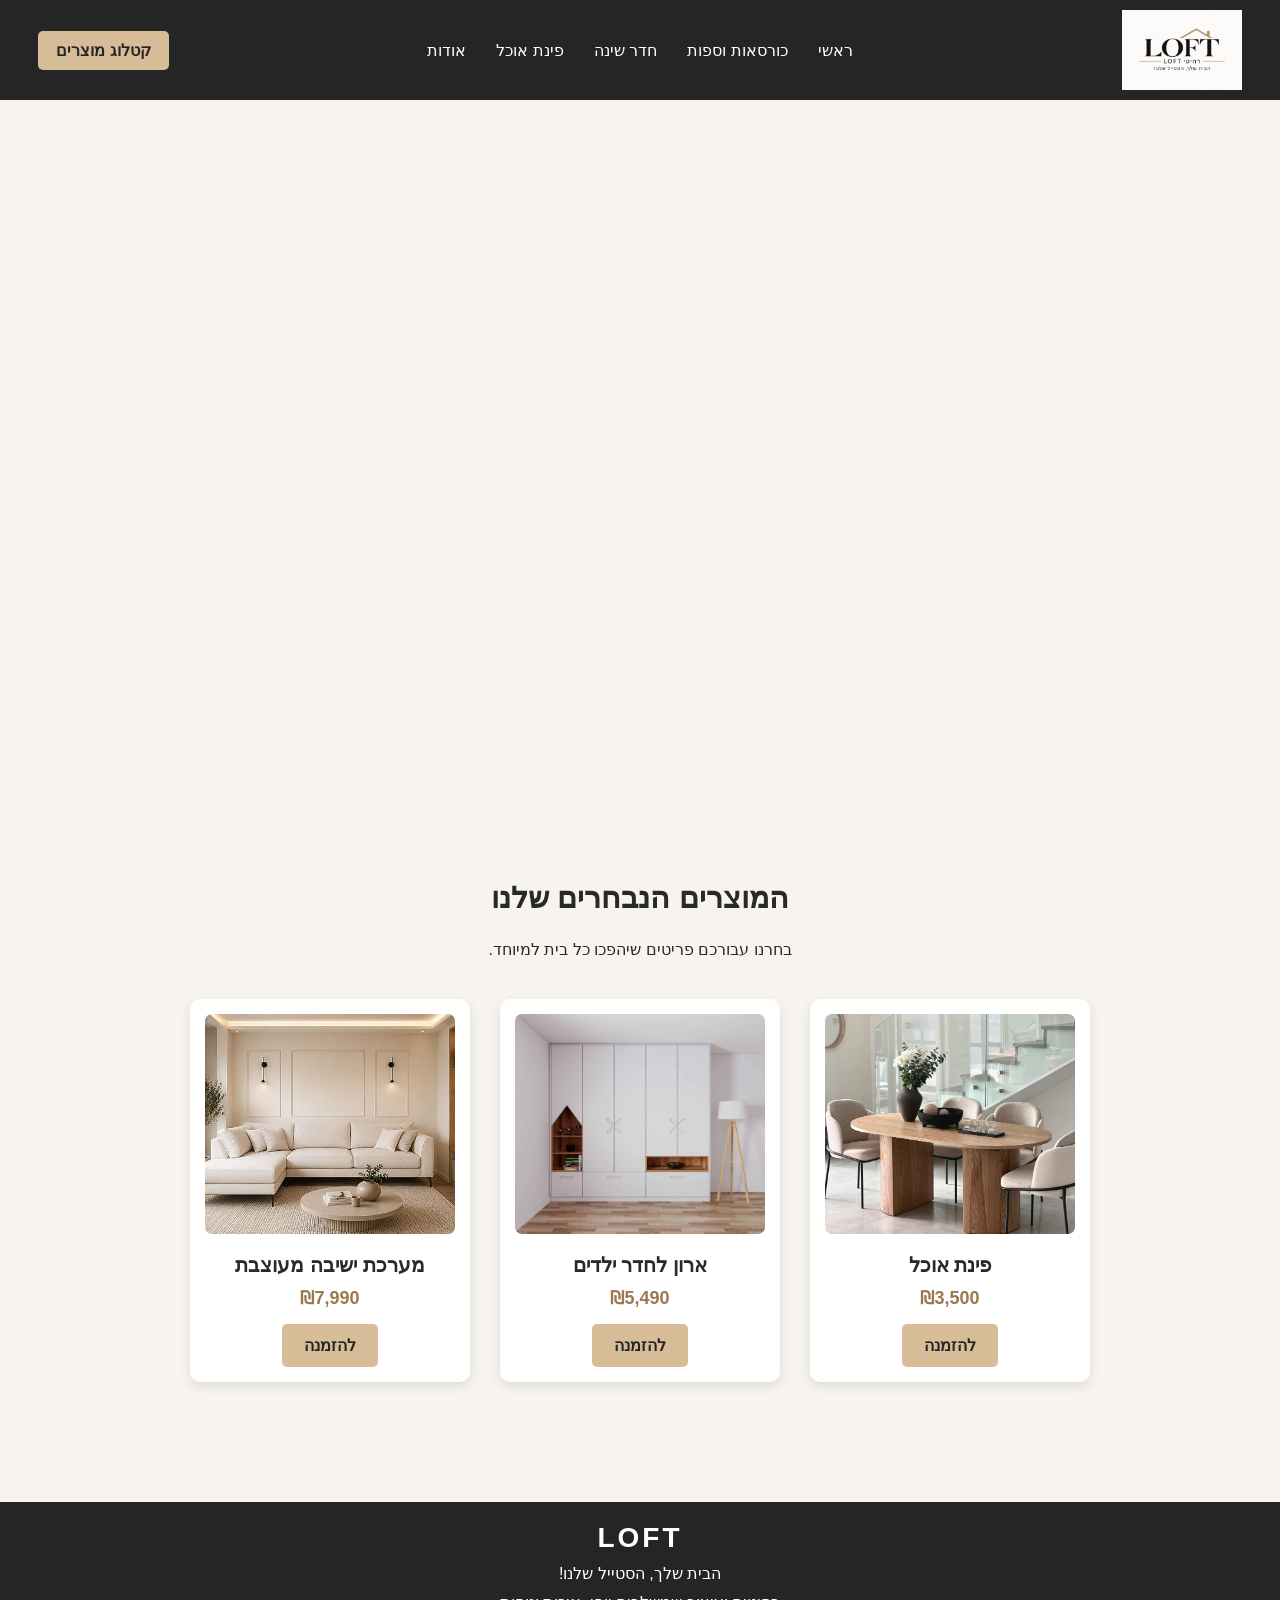
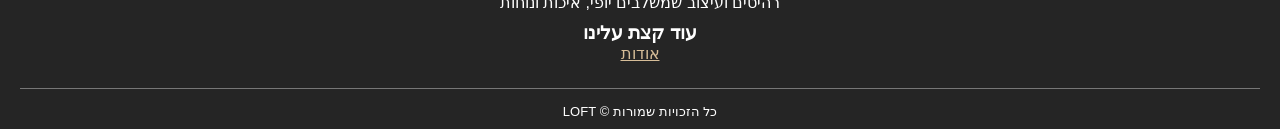
==== index.html @ 200b97a7 "Initial LOFT website" ====
<!DOCTYPE html>
<html lang="he" dir="rtl">
<head>
    <meta charset="UTF-8">
    <meta name="viewport" content="width=device-width, initial-scale=1.0">
    <title>LOFT - רהיטים ועיצוב הבית</title>
    <link rel="stylesheet" href="css/style.css">
    <link rel="icon" type="image/x-icon" href="favicon.ico">
</head>

<body>

    <header>
    <a href="index.html" class="logo">
    <img src="assets/files/images/LOGO.png" alt="LOFT">
<a href="assets/files/catalog/loft-catalog.pdf"
   target="_blank"
   class="catalog-header-button">
    קטלוג מוצרים
</a>
    
    </a>

        <nav>
            <ul>
                <li><a href="index.html">ראשי</a></li>
                <li><a href="pages/Armchairs-Sofas.html">כורסאות וספות</a></li>                  <li><a href="pages/bedroom.html">חדר שינה</a></li>
                <li><a href="pages/dining.html">פינת אוכל</a></li>
                <li><a href="pages/about.html">אודות</a></li>
            </ul>
        </nav>

    </header>

    <main>


<section class="hero">
    <video autoplay muted loop playsinline class="hero-video">
<source src="assets\media\LOFT_sale.mp4" type="video/mp4">
    </video>
    
</section>


</section>


        <section class="featured">
        <h2>המוצרים הנבחרים שלנו</h2>
        <p>בחרנו עבורכם פריטים שיהפכו כל בית למיוחד.</p>
        <div class="products-container">

    <div class="product-card">
<img src="assets/files/images/Dining Area.jpeg" alt="פינת אוכל">
        <h3>פינת אוכל </h3>
        <p>₪3,500</p>
        <a href="pages/order.html" class="order-button">להזמנה</a>
    </div>

    <div class="product-card">
<img src="assets/files/images/Children's wardrobe.jpg" alt="ארון">
        <h3> ארון לחדר ילדים</h3>
        <p>₪5,490</p>
        <a href="pages/order.html" class="order-button">להזמנה</a>
    </div>

    <div class="product-card">
<img src="assets/files/images/sofa.jpg" alt="ספה">
        <h3>מערכת ישיבה מעוצבת</h3>
        <p>₪7,990</p>
        <a href="pages/order.html" class="order-button">להזמנה</a>
    </div>

    </div>
       
    </main>


       
<footer>
    <div class="footer-content">
        <h3>LOFT</h3>
        <p>הבית שלך, הסטייל שלנו!</p>
        <p>רהיטים ועיצוב שמשלבים יופי, איכות ונוחות</p>
    </div>
<div class="footer-about">
    <h3>עוד קצת עלינו</h3>
    <a href="pages/about.html">אודות</a>
</div>

    <div class="footer-bottom">
        <p>כל הזכויות שמורות © LOFT</p>
    </div>
    
</footer>




</body>
</html>
---- css/style.css ----
/* הגדרות כלליות */
* {
    margin: 0;
    padding: 0;
    box-sizing: border-box;
}

body {
    font-family: Arial, sans-serif;
    background-color: #f7f4ef;
    color: #292929;
    direction: rtl;
    min-height: 100vh;
    display: flex;
    flex-direction: column;
}

/* Header */
header {
    background-color: #252525;
    color: white;
    display: flex;
    justify-content: space-between;
    align-items: center;
    padding: 10px 3%;
    direction: rtl;
    position: sticky;
    top: 0;
    z-index: 1000;
}



/* לוגו */
.logo {
    display: flex;
    flex-direction: column;
    align-items: center;
    text-decoration: none;
    
}

.logo span {
    font-size: 11px;
    color: #d6bd98;
    margin-top: 3px;
}
.logo img {
    width: 120px;
    height: auto;
    object-fit: contain;
    display: block;
}


/* תפריט ניווט */
nav ul {
    display: flex;
    list-style: none;
    gap: 30px;
    flex-direction: row;
}

nav a {
    color: white;
    text-decoration: none;
    font-size: 16px;
}

nav a:hover {
    color: #d6bd98;
}

/* כפתור הזמנה */
.order-button {
    background-color: #d6bd98;
    color: #252525;
    text-decoration: none;
    padding: 12px 22px;
    border-radius: 5px;
    font-weight: bold;
}
header nav {
    position: absolute;
    left: 50%;
    transform: translateX(-50%);
}

header .logo {
    margin-right: 0;
}
header .order-button {
    margin-left: 0;
}
/* אזור פתיחה */


.hero {
    position: relative;
    width: 100%;
    aspect-ratio: 16 / 9;
    overflow: hidden;
}

.hero-video {
    position: absolute;
    width: 100%;
    height: 100%;
    top: 0;
    left: 0;
    object-fit: contain;
}

.hero h1 {
    font-size: 42px;
    margin-bottom: 20px;
}

.hero p {
    font-size: 20px;
}

/* כותרות אזורים */
.featured,
.video-section,
.image-map-section {
    text-align: center;
    padding: 60px 20px;
}

h2 {
    font-size: 30px;
    margin-bottom: 25px;
}

/* Footer */
footer {
    background-color: #252525;
    color: white;
    text-align: center;
    padding: 20px 20px 10px;
}

.footer-content h3 {
    font-size: 28px;
    letter-spacing: 3px;
    margin-bottom: 10px;
}

.footer-content p {
    margin-bottom: 10px;
}

.footer-content a {
    display: inline-block;
    color: #d6bd98;
    text-decoration: none;
    margin-top: 10px;
}

.footer-content a:hover {
    text-decoration: underline;
}

.footer-bottom {
    border-top: 1px solid #777;
    margin-top: 25px;
    padding-top: 15px;
    font-size: 13px;
}
.footer-about a {
    color: #d6bd98;
}

/* עיצוב כרטיסי המוצרים */
.products-container {
    display: flex;
    justify-content: center;
    gap: 30px;
    flex-wrap: wrap;
    margin-top: 40px;
    margin-bottom: 60px;
}

.product-card {
    background-color: white;
    width: min(280px, 100%);
    padding: 15px;
    border-radius: 10px;
    box-shadow: 0 4px 12px rgba(0, 0, 0, 0.1);
    transition: transform 0.3s;
}

.product-card:hover {
    transform: translateY(-8px);
}

.product-card img {
    width: 100%;
    height: 220px;
    object-fit: cover;
    border-radius: 7px;
}

.product-card h3 {
    margin-top: 15px;
    font-size: 20px;
}

.product-card p {
    margin-top: 10px;
    color: #9b7950;
    font-weight: bold;
    font-size: 18px;
}
.product-card .order-button {
    display: inline-block;
    margin-top: 15px;
}

/* עיצוב דף אודות */

.about-page {
    width: 85%;
    max-width: 950px;
    margin: 50px auto;
}

.about-section {
    background-color: white;
    padding: 30px 40px;
    margin-bottom: 25px;
    border-radius: 12px;
    box-shadow: 0 3px 12px rgba(0, 0, 0, 0.08);
    text-align: right;
    line-height: 1.8;
}

.about-section h1,
.about-section h2 {
    color: #252525;
    margin-bottom: 18px;
}

.about-section p,
.about-section li {
    font-size: 17px;
    color: #555;
}
main {
    flex: 1;
}
.catalog-header-button {
    background-color: #d6bd98;
    color: #252525;
    text-decoration: none;
    padding: 10px 18px;
    border-radius: 5px;
    font-weight: bold;
    transition: 0.3s;
}

.catalog-header-button:hover {
    background-color: white;
}

img, video {
    max-width: 100%;
    height: auto;
}
@media (max-width: 768px) {
    header {
        flex-direction: column;
        gap: 15px;
    }

    header nav {
        position: static;
        transform: none;
    }

    nav ul {
        flex-wrap: wrap;
        justify-content: center;
        gap: 30px;
    }

    .hero h1 {
        font-size: 30px;
    }

    .about-page {
        width: 95%;
    }

    .about-section {
        padding: 20px;
    }
}
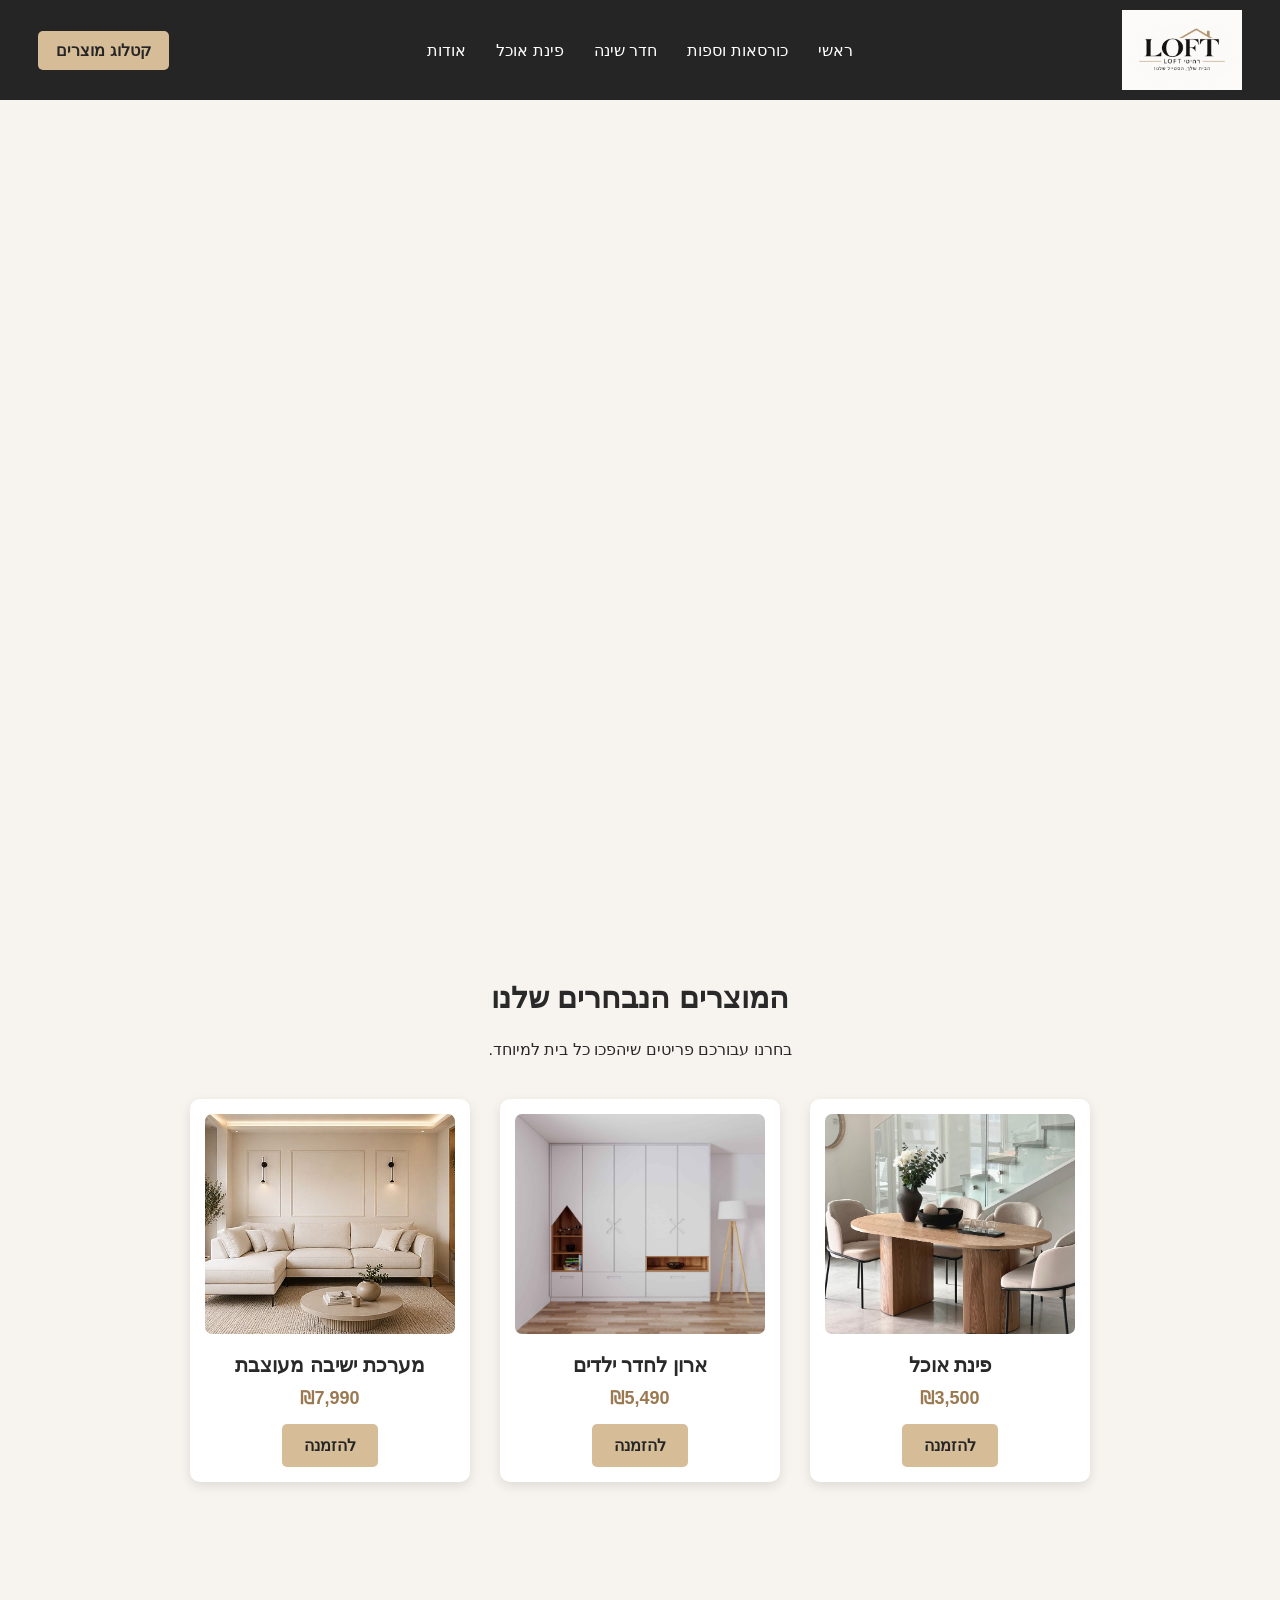
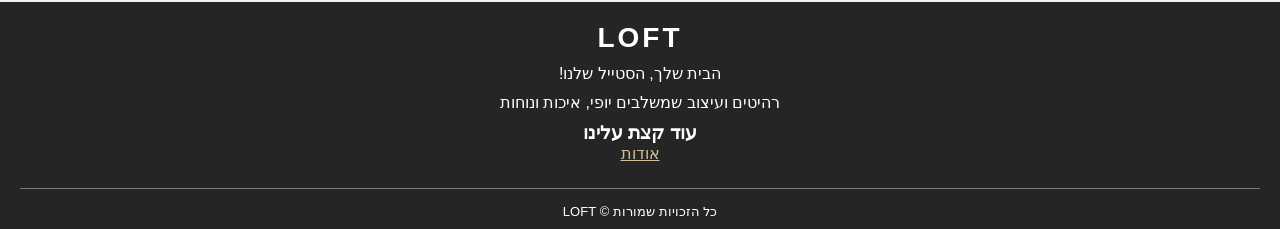
==== commit 474193ca: "Update homepage and responsive design" ====
--- a/index.html
+++ b/index.html
@@ -13,12 +13,14 @@
 
     <header>
     <a href="index.html" class="logo">
-    <img src="assets/files/images/LOGO.png" alt="LOFT">
-<a href="assets/files/catalog/loft-catalog.pdf"
-   target="_blank"
-   class="catalog-header-button">
-    קטלוג מוצרים
-</a>
+        <img src="assets/files/images/LOGO.png" alt="LOFT">
+    </a>
+
+    <a href="assets/files/catalog/loft-catalog.pdf"
+       target="_blank"
+       class="catalog-header-button">
+        קטלוג מוצרים
+    </a>
     
     </a>
 
@@ -36,12 +38,11 @@
     <main>
 
 
-<section class="hero">
-    <video autoplay muted loop playsinline class="hero-video">
-<source src="assets\media\LOFT_sale.mp4" type="video/mp4">
-    </video>
-    
-</section>
+    <section class="hero">
+        <video autoplay muted loop playsinline class="hero-video">
+            <source src="assets/media/LOFT_sale.mp4" type="video/mp4">
+        </video>
+    </section>
 
 
 </section>
--- a/css/style.css
+++ b/css/style.css
@@ -99,7 +99,8 @@
 .hero {
     position: relative;
     width: 100%;
-    aspect-ratio: 16 / 9;
+    height: calc(100vh - 80px);
+    min-height: 400px;
     overflow: hidden;
 }
 
@@ -109,7 +110,7 @@
     height: 100%;
     top: 0;
     left: 0;
-    object-fit: contain;
+    object-fit: cover;
 }
 
 .hero h1 {
@@ -297,4 +298,8 @@
     .about-section {
         padding: 20px;
     }
-}
+    .hero {
+    height: calc(100svh - 130px);
+    min-height: 350px;
+    }    
+}
